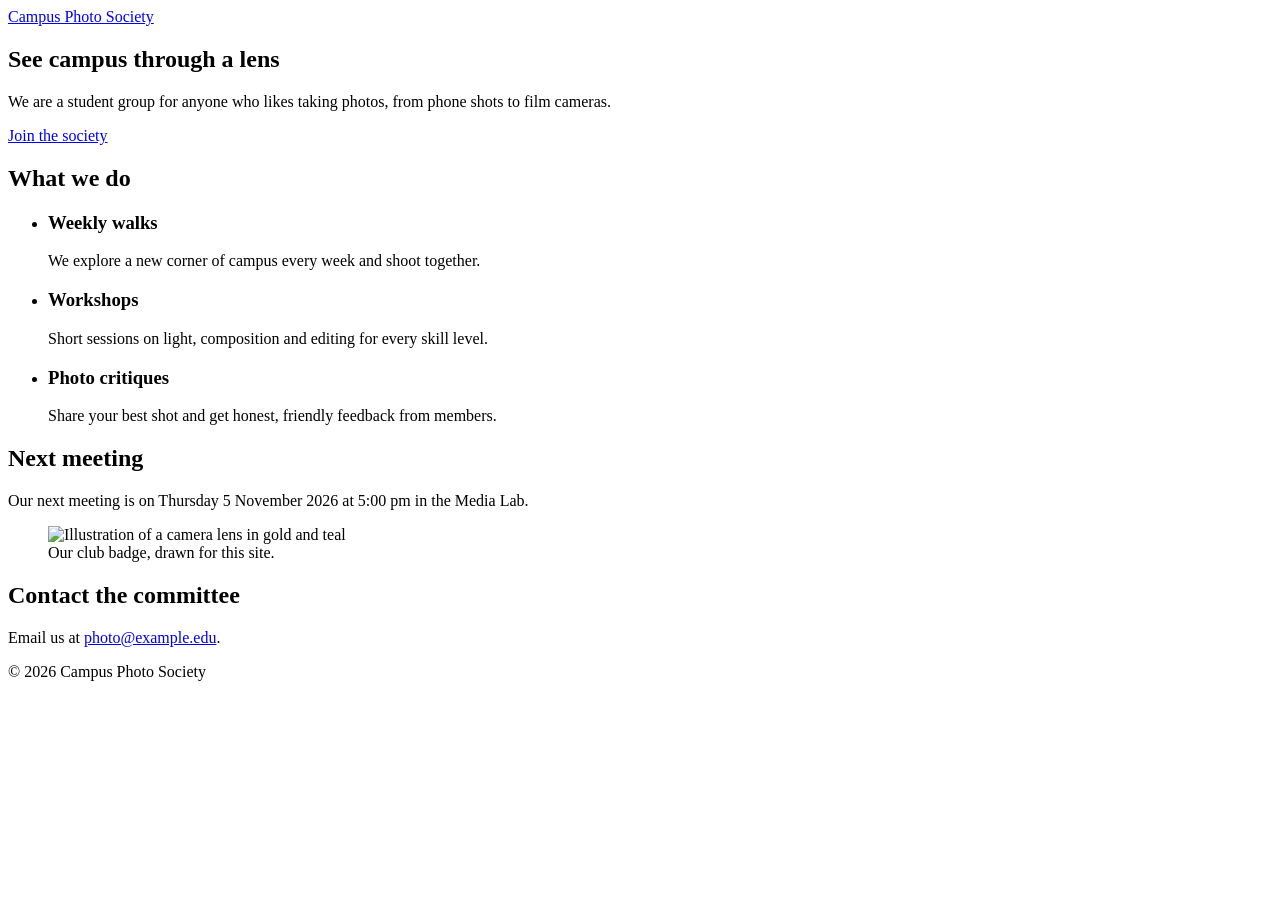
==== index.html @ 753848d4 "Add files via upload" ====
<!DOCTYPE html>
<html lang="en">
<head>
  <meta charset="UTF-8">
  <meta name="viewport" content="width=device-width, initial-scale=1.0">
  <meta name="description" content="Campus Photo Society: walks, workshops and a place to share your photos.">
  <title>Campus Photo Society | Home</title>
  <link rel="stylesheet" href="css/style.css">
</head>
<body>
  <header class="site-header">
    <a class="brand" href="index.html">Campus Photo Society</a>
  </header>

  <main id="main">
        <section class="hero">
      <h1>See campus through a lens</h1>
      <p>We are a student group for anyone who likes taking photos, from phone shots to film cameras.</p>
      <a class="btn" href="register.html">Join the society</a>
    </section>
        <section>
      <h2>What we do</h2>
      <ul class="card-row">
        <li>
          <article class="card">
            <h3>Weekly walks</h3>
            <p>We explore a new corner of campus every week and shoot together.</p>
          </article>
        </li>
        <li>
          <article class="card">
            <h3>Workshops</h3>
            <p>Short sessions on light, composition and editing for every skill level.</p>
          </article>
        </li>
        <li>
          <article class="card">
            <h3>Photo critiques</h3>
            <p>Share your best shot and get honest, friendly feedback from members.</p>
          </article>
        </li>
      </ul>
    </section>
        <section>
      <h2>Next meeting</h2>
      <p>Our next meeting is on <time datetime="2026-11-05T17:00">Thursday 5 November 2026 at 5:00 pm</time> in the Media Lab.</p>
    </section>

    <figure>
      <img src="images/camera.svg" alt="Illustration of a camera lens in gold and teal" width="120" height="120">
      <figcaption>Our club badge, drawn for this site.</figcaption>
    </figure>

    <aside class="card">
      <h2>Contact the committee</h2>
      <p>Email us at <a href="mailto:photo@example.edu">photo@example.edu</a>.</p>
    </aside>
  </main>

  <footer class="site-footer">
    <p>&copy; 2026 Campus Photo Society</p>
  </footer>
</body>
</html>
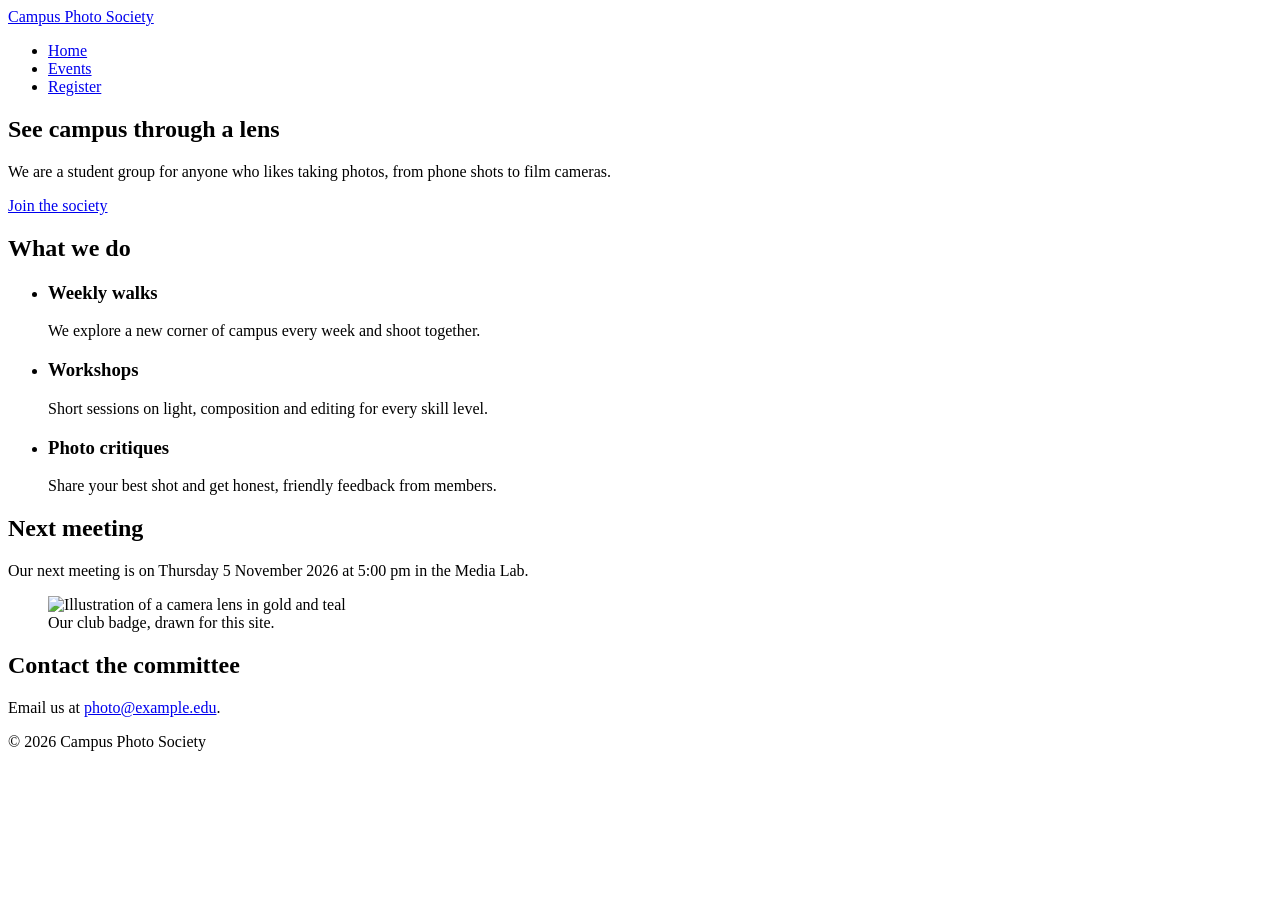
==== commit e87a1cfe: "Add files via upload" ====
--- a/index.html
+++ b/index.html
@@ -8,8 +8,15 @@
   <link rel="stylesheet" href="css/style.css">
 </head>
 <body>
-  <header class="site-header">
+    <header class="site-header">
     <a class="brand" href="index.html">Campus Photo Society</a>
+    <nav aria-label="Main">
+      <ul class="nav-list">
+        <li><a href="index.html">Home</a></li>
+        <li><a href="events.html">Events</a></li>
+        <li><a href="register.html">Register</a></li>
+      </ul>
+    </nav>
   </header>
 
   <main id="main">
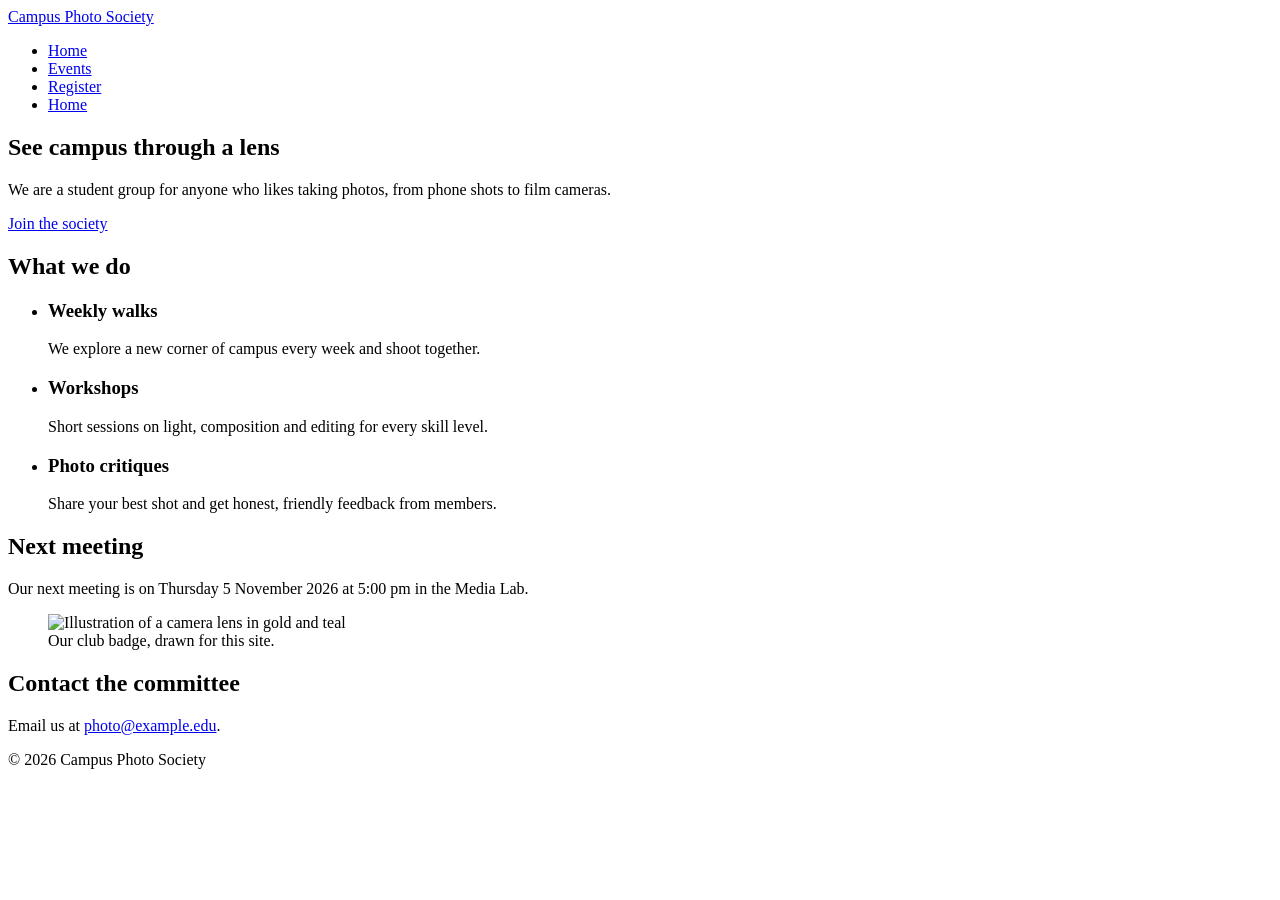
==== commit a4128921: "Add files via upload" ====
--- a/index.html
+++ b/index.html
@@ -15,6 +15,7 @@
         <li><a href="index.html">Home</a></li>
         <li><a href="events.html">Events</a></li>
         <li><a href="register.html">Register</a></li>
+        <li><a href="index.html" class="active" aria-current="page">Home</a></li>
       </ul>
     </nav>
   </header>
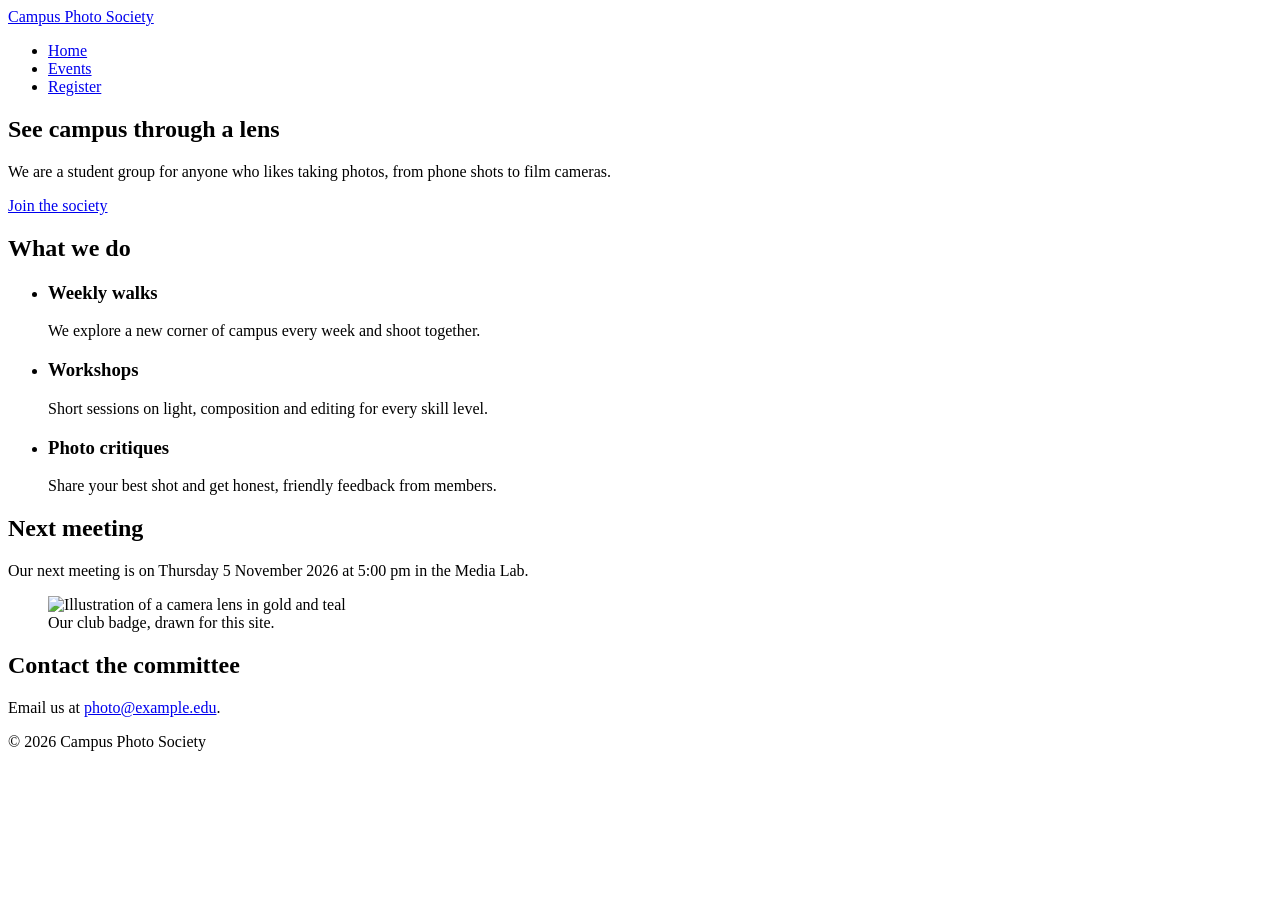
==== commit 4edd5bea: "Add files via upload" ====
--- a/index.html
+++ b/index.html
@@ -15,7 +15,7 @@
         <li><a href="index.html">Home</a></li>
         <li><a href="events.html">Events</a></li>
         <li><a href="register.html">Register</a></li>
-        <li><a href="index.html" class="active" aria-current="page">Home</a></li>
+        
       </ul>
     </nav>
   </header>
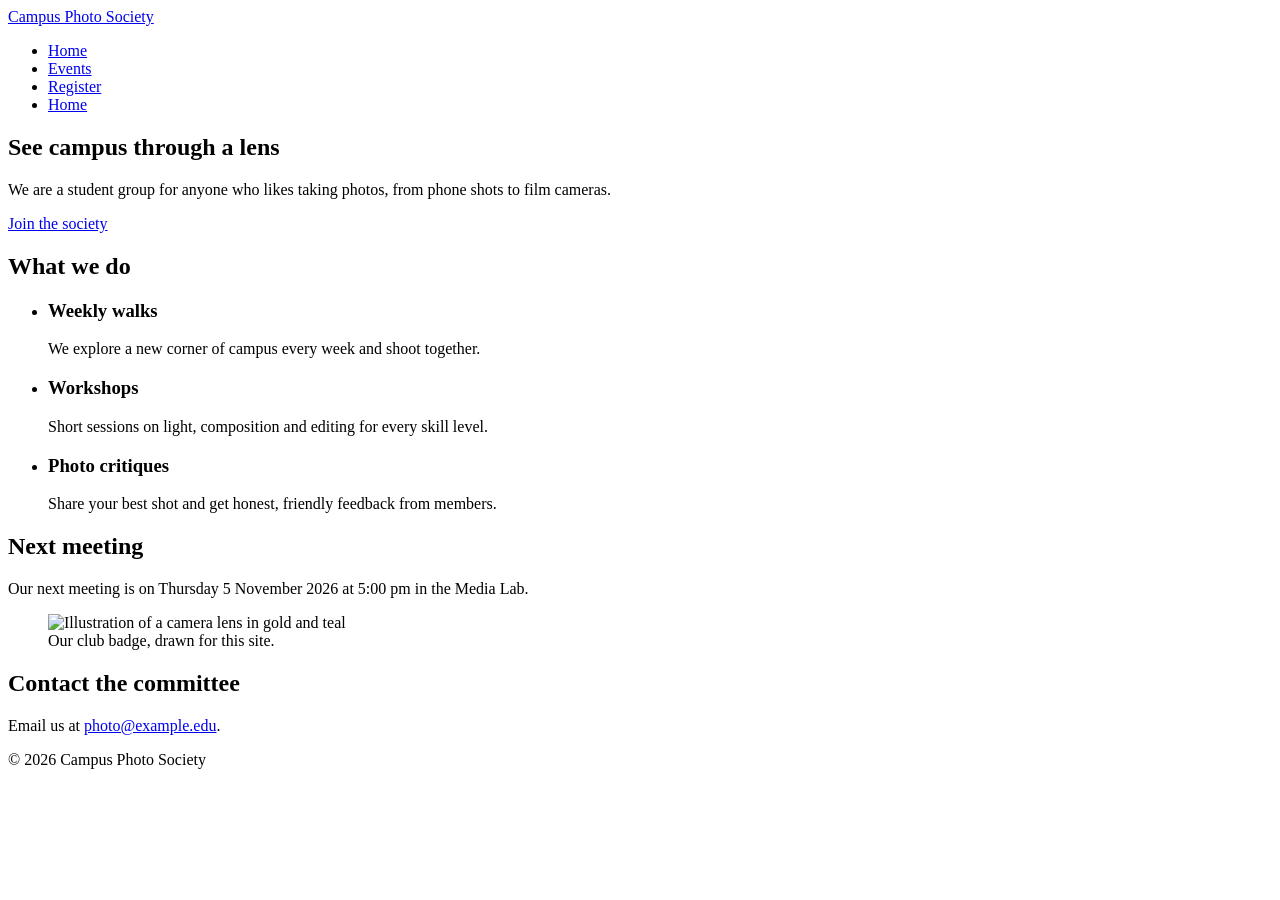
==== commit 4e33dbfa: "Add files via upload" ====
--- a/index.html
+++ b/index.html
@@ -15,7 +15,7 @@
         <li><a href="index.html">Home</a></li>
         <li><a href="events.html">Events</a></li>
         <li><a href="register.html">Register</a></li>
-        
+        <li><a href="index.html" class="active" aria-current="page">Home</a></li>
       </ul>
     </nav>
   </header>
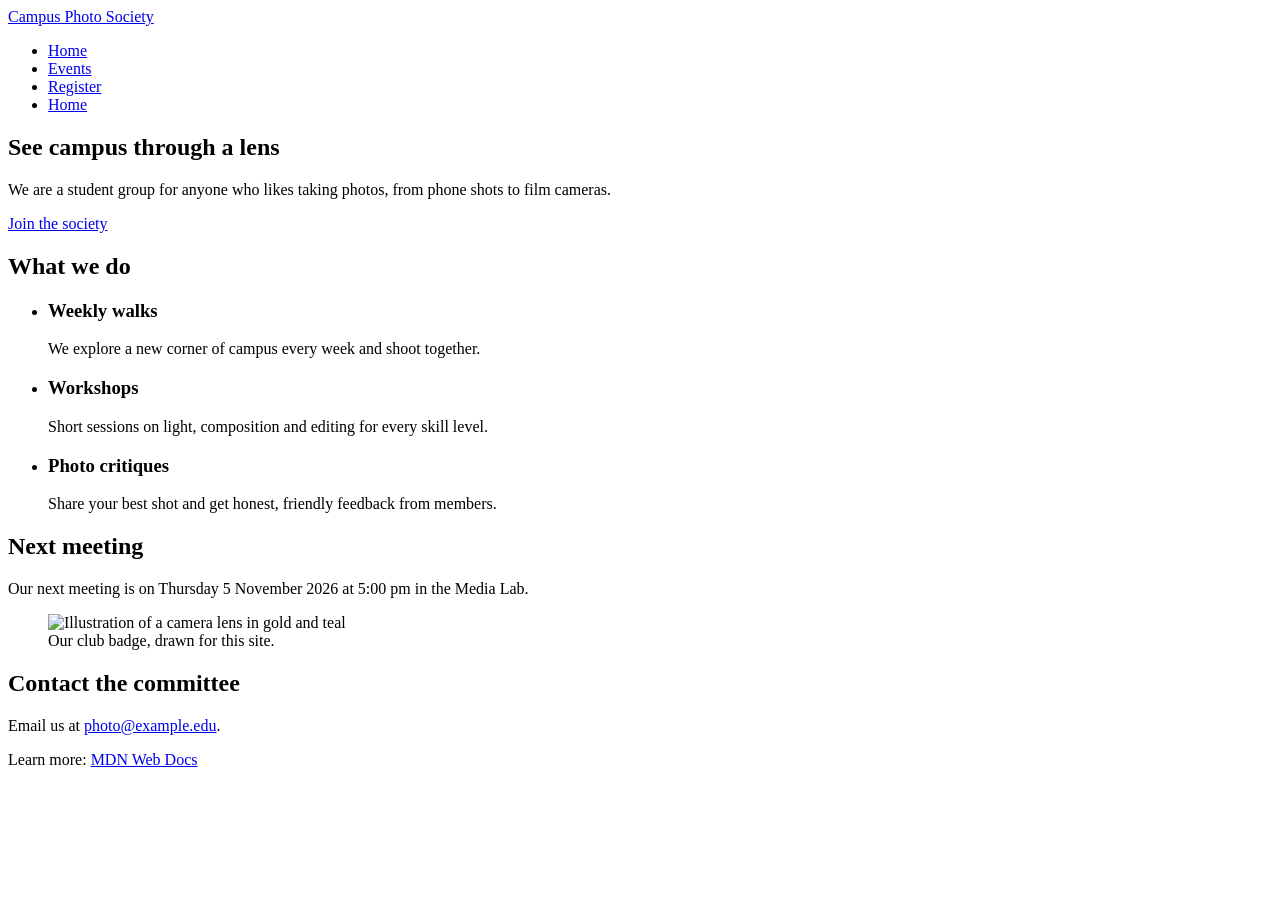
==== commit e679295c: "Add files via upload" ====
--- a/index.html
+++ b/index.html
@@ -66,7 +66,7 @@
   </main>
 
   <footer class="site-footer">
-    <p>&copy; 2026 Campus Photo Society</p>
+       <p>Learn more: <a href="https://developer.mozilla.org/" target="_blank" rel="noopener noreferrer">MDN Web Docs</a></p>
   </footer>
 </body>
 </html>
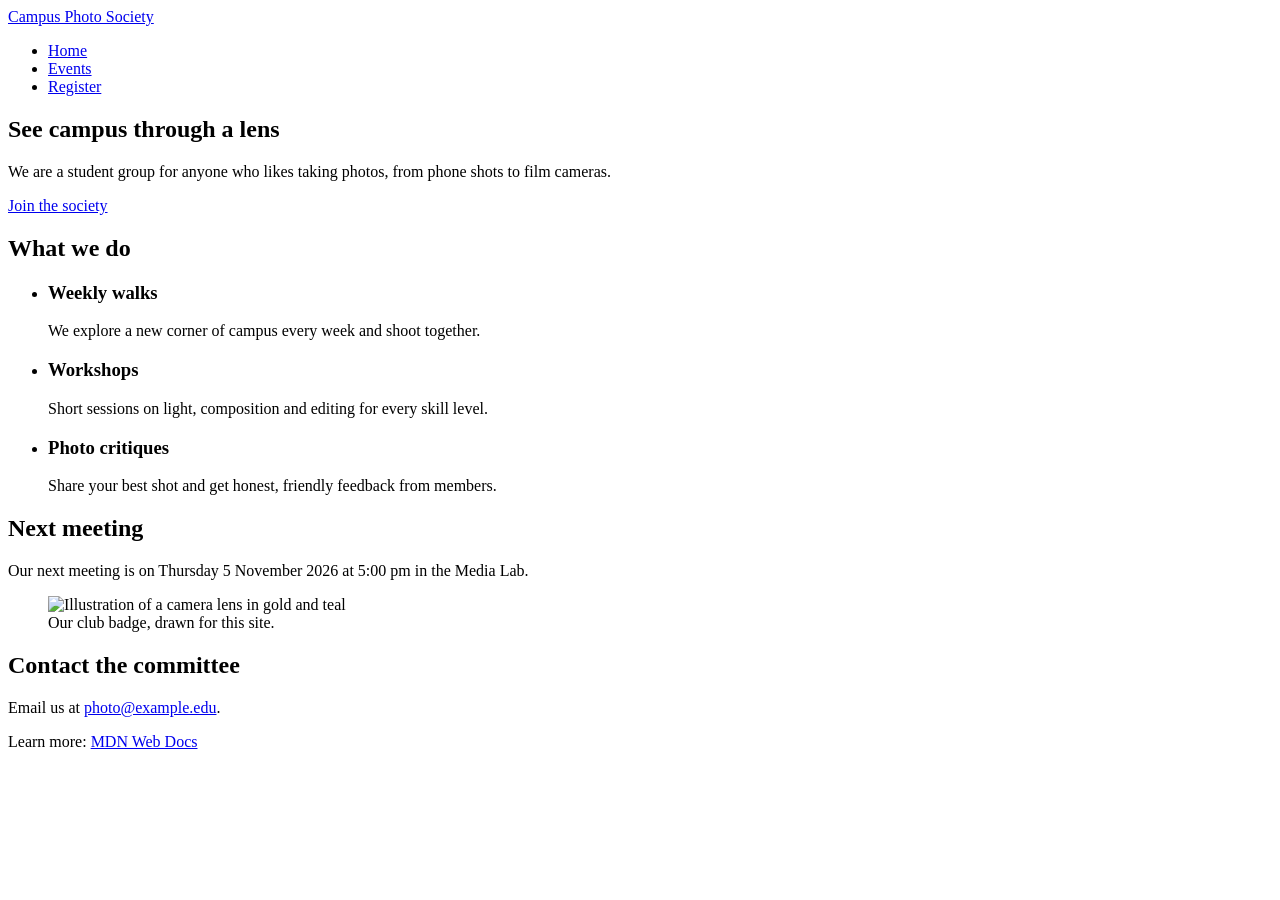
==== commit 98540aa9: "Add files via upload" ====
--- a/index.html
+++ b/index.html
@@ -12,10 +12,10 @@
     <a class="brand" href="index.html">Campus Photo Society</a>
     <nav aria-label="Main">
       <ul class="nav-list">
-        <li><a href="index.html">Home</a></li>
+              <li><a href="index.html" class="active" aria-current="page">Home</a></li>
         <li><a href="events.html">Events</a></li>
         <li><a href="register.html">Register</a></li>
-        <li><a href="index.html" class="active" aria-current="page">Home</a></li>
+        
       </ul>
     </nav>
   </header>
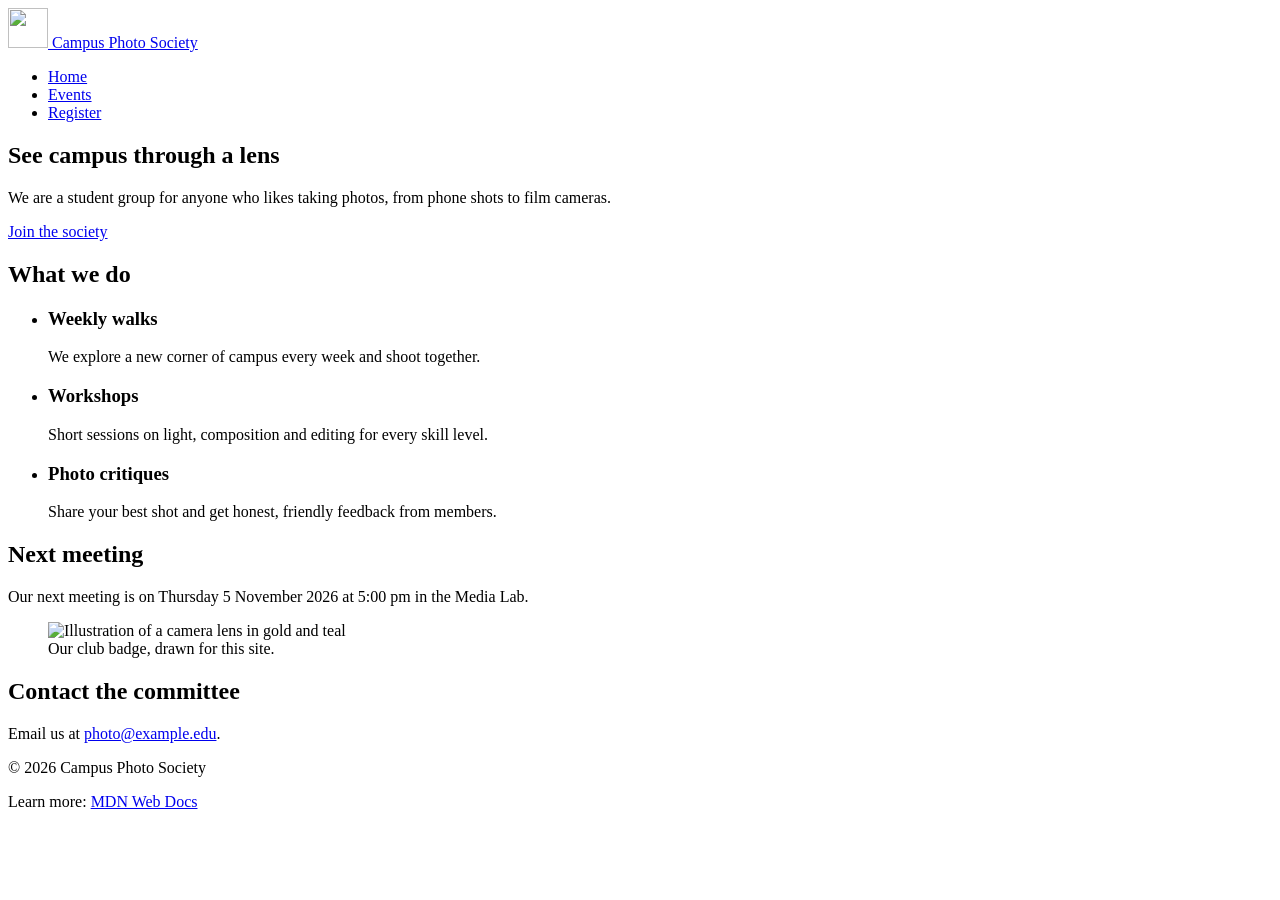
==== commit fdb677d4: "Add files via upload" ====
--- a/index.html
+++ b/index.html
@@ -8,25 +8,25 @@
   <link rel="stylesheet" href="css/style.css">
 </head>
 <body>
-    <header class="site-header">
-    <a class="brand" href="index.html">Campus Photo Society</a>
+  <header class="site-header">
+    <a class="brand" href="index.html"><img src="images/camera.svg" alt="" width="40" height="40"> Campus Photo Society</a>
     <nav aria-label="Main">
       <ul class="nav-list">
-              <li><a href="index.html" class="active" aria-current="page">Home</a></li>
+        <li><a href="index.html" class="active" aria-current="page">Home</a></li>
         <li><a href="events.html">Events</a></li>
         <li><a href="register.html">Register</a></li>
-        
       </ul>
     </nav>
   </header>
 
   <main id="main">
-        <section class="hero">
+    <section class="hero">
       <h1>See campus through a lens</h1>
       <p>We are a student group for anyone who likes taking photos, from phone shots to film cameras.</p>
       <a class="btn" href="register.html">Join the society</a>
     </section>
-        <section>
+
+    <section>
       <h2>What we do</h2>
       <ul class="card-row">
         <li>
@@ -49,7 +49,8 @@
         </li>
       </ul>
     </section>
-        <section>
+
+    <section>
       <h2>Next meeting</h2>
       <p>Our next meeting is on <time datetime="2026-11-05T17:00">Thursday 5 November 2026 at 5:00 pm</time> in the Media Lab.</p>
     </section>
@@ -66,7 +67,8 @@
   </main>
 
   <footer class="site-footer">
-       <p>Learn more: <a href="https://developer.mozilla.org/" target="_blank" rel="noopener noreferrer">MDN Web Docs</a></p>
+    <p>&copy; 2026 Campus Photo Society</p>
+    <p>Learn more: <a href="https://developer.mozilla.org/" target="_blank" rel="noopener noreferrer">MDN Web Docs</a></p>
   </footer>
 </body>
 </html>
